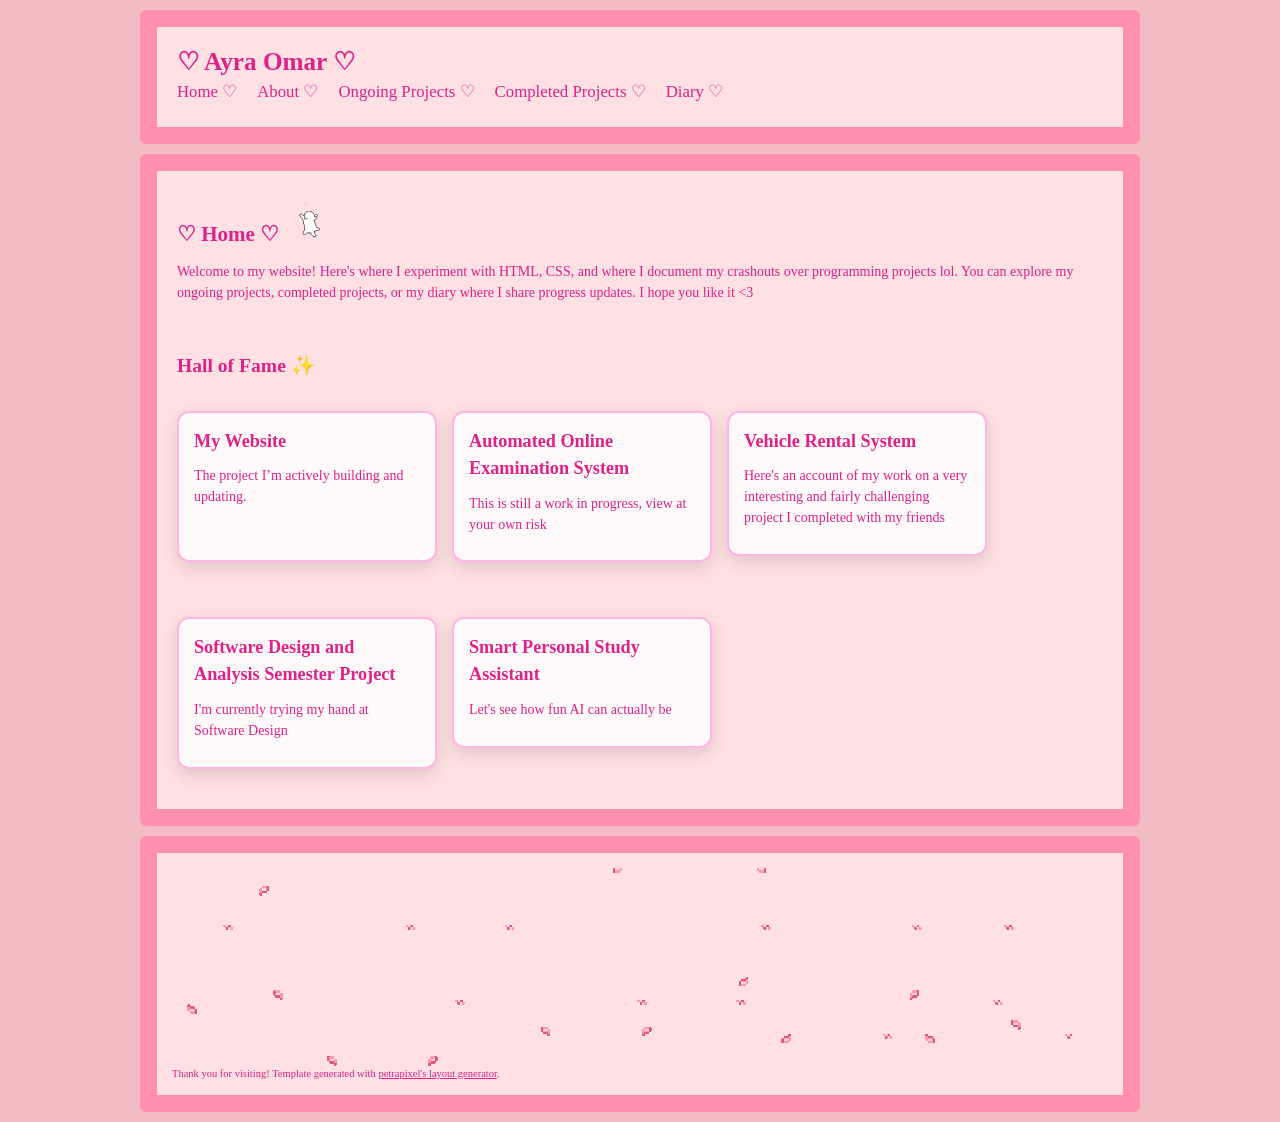
==== index.html @ 64a43286 "Add files via upload" ====
<!DOCTYPE html>
<html lang="en">
  <head>

    <!-- Change your site title: (It is shown in the tab) -->
    <title>♡ Ayra Omar ♡</title>

    <!-- Change your site description: (It is shown in Google results) -->
    <meta content="My personal portfolio!" name="description" />

    <!-- Setting character encoding and viewport size. Do not remove. -->
    <meta charset="UTF-8">
    <meta name="viewport" content="width=device-width, initial-scale=1.0" />

    <!-- FavIcon (small image in tab), change to any image you want: -->
  <link href="icon.jpeg" rel="icon" type="image/x-icon" />

    <!-- CSS: -->
    <!-- You will have to change this to "../style.css" if this HTML file is in a subfolder, to "../../style.css" if this HTML file is in 2 subfolders, etc. -->
    <link href="style.css" rel="stylesheet" />
    

    <script>
      // Template generated with petrapixel's layout generator.
      // (Please do not remove this credit.)
      console.log("%cTemplate generated with petrapixel's layout generator: https://petrapixel.neocities.org/coding/layout-generator", "font-size: 14pt; color: #922a45; background: #ffd3ef");
    </script>
  </head>
  <body>
    <!-- The next line is a skip-to-content link for keyboard users. Do not remove it! -->
    <a href="#content" id="skip-to-content-link">Skip to content</a>

    <div class="layout">
  
      <!-- =============================================== -->
      <!-- HEADER -->
      <!-- =============================================== -->

      <header>

        <div class="header-content">
	        <div class="header-title">♡ Ayra Omar ♡</div>
	        
	        <!-- NAVIGATION -->
	        <nav>
  <ul>
    <li><a href="index.html">Home ♡</a></li>
    <li><a href="about.html">About ♡</a></li>
    <li><a href="ongoing.html">Ongoing Projects ♡</a></li>
    <li><a href="completed.html">Completed Projects ♡</a></li>
    <li><a href="diary.html">Diary ♡</a></li>
  </ul>
</nav>
        	
        </div>
      </header>

	  
        
      <!-- =============================================== -->
      <!-- LEFT SIDEBAR -->
      <!-- =============================================== -->

     <body class="no-sidebar"></body>
  
      <main id="content"> <!-- Do NOT remove the ID here -->

        

        <!-- =============================================== -->
        <!-- MAIN CONTENT -->
        <!-- =============================================== -->


        <section>
          <h1 class="Home">
            ♡ Home ♡
              <img src="Cute kawaii gif.gif" class ="card-gif">
            </h1>
          <p>
           Welcome to my website! Here's where I experiment with HTML, CSS, and where I document my crashouts over programming projects lol. You can explore my ongoing projects, completed projects, or my diary where I share progress updates. I hope you like it <3</p>
           <br>
           <h2>Hall of Fame ✨</h2>

<div class="home-projects">

    <div class="card">
      <h3>My Website</h3>
      <p>The project I’m actively building and updating.</p>
    </div>

  <a href="dataStructuresProject.html" class="card-link">
    <div class="card">
      <h3>Automated Online Examination System</h3>
      <p>This is still a work in progress, view at your own risk</p>
    </div>
  </a>
  <a href="vehicleRentalSystem.html" class="card-link">
    <div class="card">
      <h3>Vehicle Rental System</h3>
      <p>Here's an account of my work on a very interesting and fairly challenging project I completed with my friends</p>
    </div>
  </a>
          <a href="SDAproject.html" class="card-link">
          <div class="card">
              <h3> Software Design and Analysis Semester Project</h3>
<p>I'm currently trying my hand at Software Design</p>
          </div>
          </a>
 <a href="AIProject.html" class="card-link">
          <div class="card">
              <h3> Smart Personal Study Assistant</h3>
<p>Let's see how fun AI can actually be</p>
          </div>
          </a>
</div>
        </section>
      </main>


      <!-- =============================================== -->
      <!-- FOOTER -->
      <!-- =============================================== -->

       <footer>
  <div class="footer-container">
    <img src="petals.gif" class="footer-gif">
    <div>Thank you for visiting! Template generated with <a href="https://petrapixel.neocities.org/coding/layout-generator.html">petrapixel's layout generator</a>.</div>
  </div>
</footer>
    <!-- Closing .layout: -->
    </div>


    <!-- Add any additional Javascript code (<script></script>) here. -->
     <audio id="clickSound" src="click.mp3"></audio>
     <script>
  const clickSound = document.getElementById("clickSound");

  const clickableElements = document.querySelectorAll("a, button");

  clickableElements.forEach(el => {
    el.addEventListener("click", () => {
      clickSound.currentTime = 0;
      clickSound.play();
    });
  });
</script>
       <audio id="hoverSound" src="hover.mp3"></audio>
     <script>
  const sound = document.getElementById("hoverSound");

  const links = document.querySelectorAll("nav a");

  links.forEach(link => {
    link.addEventListener("mouseenter", () => {
      sound.currentTime = 0;
      sound.play();
    });
  });
</script>
  </body>
</html>
---- style.css ----
/* -------------------------------------------------------- */
/* VARIABLES */
/* -------------------------------------------------------- */

/* Variables are used like this: var(--text-color) */
@media (max-width: 800px) {
  .home-projects,
  .project-preview,
  .home-nav {
    flex-direction: column;
    align-items: center;
    gap: 10px;
    justify-content: center;
  }
  body {
    font-size: 14px;
  }

  h1 {
    font-size: 1.6rem;
  }

  h2 {
    font-size: 1.3rem;
  }
img,
  video {
    max-width: 100%;
    height: auto;
  }
* {
  box-sizing: border-box;
}
.layout {
   width: 100%;
    grid-template-columns: 1fr;
}
body {
  overflow-x: hidden;
}
  .card-gif,
  .title-gif {
    width: 30px;
  }
  .card {
    width: 90%;
    margin: 0 auto;
  }
}
@font-face {
    font-family: 'OldNewspaper'; /* Give it a name you'll remember */
    src: url('fonts/OldNewspaperTypes.ttf') format('truetype');
    font-weight: normal;
    font-style: normal;
}
:root {
  /* Background Colors: */
  --background-color: #f2bdc2;
  --content-background-color: #ffe0e3;
  --sidebar-background-color: #ffe0e3;

  /* Text Colors: */
  --text-color: #e0218a;
  --sidebar-text-color: #e0218a;
  --link-color: #e0218a;
  --link-color-hover: #e0218a;

  /* Text: */
  --font: OldNewspaper, OldNewspaper;
  --heading-font: OldNewspaper;
  --font-size: 14px;
  --letter-spacing: 0.5px;

  /* Other Settings: */
  --margin: 10px;
  --padding: 20px;
  --border: 17px solid #ff91af;
  --round-borders: 6px;
  --sidebar-width: 400px;
}

/* -------------------------------------------------------- */
/* BASICS */
/* -------------------------------------------------------- */

* {
  box-sizing: border-box;
}

body {
  display: flex;
  align-items: flex-start;
  justify-content: center;
  min-height: 100vh;
  font-size: var(--font-size);
  margin: 0;
  padding: var(--margin);
  color: var(--text-color);
  font-family: var(--font);
  line-height: 1.2;
  background: var(--background-color);
  background-image: url("https://tse1.mm.bing.net/th/id/OIP.FplvnYpSXaGTWVfU-zD03wHaEA?pid=Api&P=0&h=220");
}

::selection {
  /* (Text highlighted by the user) */
  background: rgba(236, 128, 164, 0.2);
}

mark {
  /* Text highlighted by using the <mark> element */
  text-shadow: 1px 1px 4px var(--link-color);
  background-color: inherit;
  color: var(--text-color);
}

/* Links: */
a {
  text-decoration: underline;
}

a,
a:visited {
  color: var(--link-color);
}

a:hover,
a:focus {
  color: var(--link-color-hover);
  text-decoration: none;
}

/* -------------------------------------------------------- */
/* LAYOUT */
/* -------------------------------------------------------- */

.layout {
  width: 1000px;
  display: grid;
  grid-gap: var(--margin);
  grid-template: "header header" auto "leftSidebar main" auto "footer footer" auto / var(--sidebar-width) auto;
  /* Confused by the grid? Check out my tutorial: https://petrapixel.neocities.org/coding/positioning-tutorial#grid */
}

main {
  grid-area: main;
  overflow-y: auto;
  padding: var(--padding);
  background: var(--content-background-color);
  border: var(--border);
  border-radius: var(--round-borders);
}

/* -------------------------------------------------------- */
/* HEADER */
/* -------------------------------------------------------- */

header {
  grid-area: header;
  font-size: 1.2em;
  border: var(--border);
  border-radius: var(--round-borders);
  background: var(--content-background-color);
}

.header-content {
  padding: var(--padding);
}

.header-title {
  font-family: var(--heading-font);
  font-size: 1.5em;
  font-weight: bold;
}

.header-image img {
  width: 100%;
  height: auto;
}

/* -------------------------------------------------------- */
/* SIDEBARS */
/* -------------------------------------------------------- */

aside {
  grid-area: aside;
  border: var(--border);
  border-radius: var(--round-borders);
  overflow: hidden;
  background: var(--sidebar-background-color);
  padding: var(--padding);
  color: var(--sidebar-text-color);
}

.left-sidebar {
  grid-area: leftSidebar;
}

.right-sidebar {
  grid-area: rightSidebar;
}

.sidebar-title {
  font-weight: bold;
  font-size: 1.2em;
  font-family: var(--heading-font);
}

.sidebar-section:not(:last-child) {
  margin-bottom: 3em;
}

.sidebar-section ul,
.sidebar-section ol {
  padding-left: 1.5em;
}

.sidebar-section > *:not(p):not(ul):not(ol):not(blockquote) {
  margin-top: 10px;
}

/* Sidebar Blockquote: */

.sidebar-section blockquote {
  background: rgba(245, 255, 250, 0);
  padding: 15px;
  margin: 1em 0;
  border-radius: 10px;
  overflow: hidden;
}

.sidebar-section blockquote > *:first-child {
  margin-top: 0;
}

.sidebar-section blockquote > *:last-child {
  margin-bottom: 0;
}

/* Site Button: */

.site-button {
  display: flex;
  flex-direction: column;
  align-items: center;
}

.site-button textarea {
  font-family: monospace;
  font-size: 0.7em;
}

/* -------------------------------------------------------- */
/* FOOTER */
/* -------------------------------------------------------- */

footer {
  grid-area: footer;
  border: var(--border);
  border-radius: var(--round-borders);
  overflow: hidden;
  font-size: 0.75em;
  padding: 15px;
  background: var(--content-background-color);
  display: flex;
}

footer a,
footer a:visited {
  color: var(--link-color);
}

footer a:hover,
footer a:focus {
  color: var(--link-color-hover);
}
.footer-container {
  position: relative;
}

.footer-gif {
  width: 100%;
  display: block;
}

.footer-text {
  position: absolute;
  bottom: 10px;
  width: 100%;
  text-align: center;
  color: white;
  font-weight: bold;
}

/* -------------------------------------------------------- */
/* NAVIGATION */
/* -------------------------------------------------------- */

nav {
  margin-bottom: 3em;
}

nav .sidebar-title {
  margin-bottom: 0.5em;
}

nav ul {
  margin: 0 -5px;
  padding: 0;
  list-style: none;
  user-select: none;
}

nav ul li {
  margin-bottom: 0;
}

nav > ul li > a,
nav > ul li > strong {
  display: inline-block;
}

nav > ul li > a,
nav > ul li > details summary,
nav > ul li > strong {
  padding: 5px 10px;
}

nav > ul li > a.active,
nav > ul li > details.active summary {
  font-weight: bold;
}

nav ul summary {
  cursor: pointer;
}

nav ul ul li > a {
  padding-left: 30px;
}

/* NAVIGATION IN HEADER */

header nav {
  margin-bottom: 0;
}

header nav ul {
  display: flex;
  flex-wrap: wrap;
  margin: 0;
}

header nav ul li {
  position: relative;
}

header nav ul li:first-child > a {
  padding-left: 0;
}

header nav ul li:last-child > a {
  padding-right: 0;
}

/* Subnavigation (Drop-Down): */

header nav ul ul {
  background: var(--content-background-color);
  display: none;
  position: absolute;
  top: 100%;
  left: 10px;
  padding: 0.5em;
  z-index: 1;
  border: var(--border);
  min-width: 100%;
  box-shadow: 0px 1px 5px rgba(0,0,0,0.2);
}

header nav ul li:hover ul,
header nav ul li:focus-within ul {
  display: block;
}

header nav ul li strong {
  color: var(--link-color);
  text-decoration: underline;
  font-weight: normal;
}

header nav ul ul li a {
  display: block;
  padding-left: 0;
  padding-right: 0;
}

header nav a {
  position: relative;
  text-decoration: none;
}

header nav a::after {
  content: "";
  position: absolute;
  left: 0;
  bottom: -3px;
  width: 0%;
  height: 2px;
  background: #e0218a;
  transition: width 0.3s ease;
}

header nav a:hover::after {
  width: 100%;
}
/* -------------------------------------------------------- */
/* CONTENT */
/* -------------------------------------------------------- */

main {
  line-height: 1.5;
}

main a,
main a:visited {
  color: var(--link-color);
}

main a:hover,
main a:focus {
  color: var(--link-color-hover);
  text-decoration-style: wavy;
}

main p,
main .image,
main .full-width-image,
main .two-columns {
  margin: 0.75em 0;
}

main ol,
main ul {
  margin: 0.5em 0;
  padding-left: 1.5em;
}

main ol li,
main ul li {
  margin-bottom: 0.2em;
  line-height: 1.3;
}

main ol {
  padding-left: 2em;
}

main blockquote {
  background: rgba(0, 0, 0, 0.1);
  padding: 15px;
  margin: 1em 0;
  border-radius: 10px;
}

main pre {
  margin: 1em 0 1.5em;
}

main code {
  text-transform: none;
}

main center {
  margin: 1em 0;
  padding: 0 1em;
}

main hr {
  border: 0;
  border-top: var(--border);
  margin: 1.5em 0;
}

/* HEADINGS: */

main h1,
main h2,
main h3,
main h4,
main h5,
main h6 {
  font-family: var(--heading-font);
  margin-bottom: 0;
  line-height: 1.5;
}

main h1:first-child,
main h2:first-child,
main h3:first-child,
main h4:first-child,
main h5:first-child,
main h6:first-child {
  margin-top: 0;
}

main h1 {
  font-size: 1.5em;
}

main h2 {
  font-size: 1.4em;
}

main h3 {
  font-size: 1.3em;
}

main h4 {
  font-size: 1.2em;
}

main h5 {
  font-size: 1.1em;
}

main h6 {
  font-size: 1em;
}

/* COLUMNS: */

.two-columns {
  display: flex;
}

.two-columns > * {
  flex: 1 1 0;
  margin: 0;
}

.two-columns > *:first-child {
  padding-right: 0.75em;
}

.two-columns > *:last-child {
  padding-left: 0.75em;
}

/* -------------------------------------------------------- */
/* CONTENT IMAGES */
/* -------------------------------------------------------- */

.image {
  display: block;
  width: auto;
  height: auto;
  max-width: 100%;
}

.full-width-image {
  display: block;
  width: 100%;
  height: auto;
}

.images {
  display: flex;
  width: calc(100% + 5px + 5px);
  margin-left: -5px;
  margin-right: -5px;
}

.images img {
  width: 100%;
  height: auto;
  padding: 5px;
  margin: 0;
  overflow: hidden;
}

/* -------------------------------------------------------- */
/* ACCESSIBILITY */
/* -------------------------------------------------------- */

/* please do not remove this. */

#skip-to-content-link {
  position: fixed;
  top: 0;
  left: 0;
  display: inline-block;
  padding: 0.375rem 0.75rem;
  line-height: 1;
  font-size: 1.25rem;
  background-color: var(--content-background-color);
  color: var(--text-color);
  transform: translateY(-3rem);
  transition: transform 0.1s ease-in;
  z-index: 99999999999;
}

#skip-to-content-link:focus,
#skip-to-content-link:focus-within {
  transform: translateY(0);
}

/* -------------------------------------------------------- */
/* MOBILE RESPONSIVE */
/* -------------------------------------------------------- */

/* CSS Code for devices < 800px */
@media (max-width: 800px) {
  body {
    font-size: 14px;
  }

  .layout {
    width: 100%;
    grid-template: "header" auto  "leftSidebar" auto "main" auto "footer" auto / 1fr;
    /* Confused by the grid? Check out my tutorial: https://petrapixel.neocities.org/coding/positioning-tutorial#grid */
  }

  
  .right-sidebar { 
    display: none;
  }

  aside {
    border-bottom: 1px solid;
    padding: 9px;
    font-size: 0.9em;
  }

  
  nav {
    padding: 0;
  }

  nav > ul {
    padding-top: 0.5em;
  }

  nav > ul li > a,
  nav > ul li > details summary,
  nav > ul li > strong {
    padding: 0.5em;
  }

  main {
    max-height: none;
    padding: 15px;
  }

  .images {
    flex-wrap: wrap;
  }

  .images img {
    width: 100%;
  }
.gif {
  width: 180px;
  border-radius: 10px;
  display: block;
  margin: 0 auto;
}
.gif-video {
  width: 50px;
  height: auto;
}

  #skip-to-content-link {
    font-size: 1rem;
  }
}

/* -------------------------------------------------------- */
/* CARDS */
/* -------------------------------------------------------- */
.home-projects {
  display: flex;
  gap: 15px;
  flex-wrap: wrap;
  margin-top: 10px;
}
.home-projects .card {
  width: 260px;
  border: 2px solid #ffb6e6;
  box-shadow: 0 6px 18px rgba(0,0,0,0.12);
}
.card {
  background: #fffafa;
  padding: 15px;
  margin: 20px 0;
  border-radius: 12px;
  box-shadow: 0 4px 12px rgba(0,0,0,0.1);
   transition: transform 0.2s ease, box-shadow 0.2s ease;
   cursor: pointer;
}
.card:hover {
  transform: scale(1.02);
  box-shadow: 0 8px 20px rgba(0,0,0,0.15);
}
.card-header {
  display: flex;
  align-items: center;
  gap: 10px;
}
.card-gif {
  width: 50px;
  height: auto;
  border-radius: 8px;
}
.card-link {
  text-decoration: none;
  color: inherit;
  display: block;
}
.tags {
  margin-top: 10px;
}

.tag {
  display: inline-block;
  background: #ffe4f2;   /* soft pink */
  color: #000;
  padding: 2px 8px;
  margin: 3px;
  border-radius: 6px;
  font-size: 12px;
  border: 1px solid #ffcce6;
}
.tag:hover {
  background: #ffb6e6;
}

/* -------------------------------------------------------- */
/* NO SIDEBAR */
/* -------------------------------------------------------- */
.no-sidebar .layout {
  grid-template:
    "header" auto
    "main" auto
    "footer" auto
    / 1fr;
}

.page-title {
  display: flex;
  align-items: center;
  gap: 10px;
}

.slideshow {
  position: relative;
  text-align: center;
}

.slide {
  display: none;
  width: 60%;
  max-width: 500px;
  margin: auto;
  border-radius: 10px;
}

.slide.active {
  display: block;
}

.slideshow button {
  position: absolute;
  top: 50%;
  transform: translateY(-50%);
  background: pink;
  border: none;
  padding: 8px 12px;
  cursor: pointer;
}

.slideshow button:first-of-type {
  left: 10px;
}

.slideshow button:last-of-type {
  right: 10px;
}
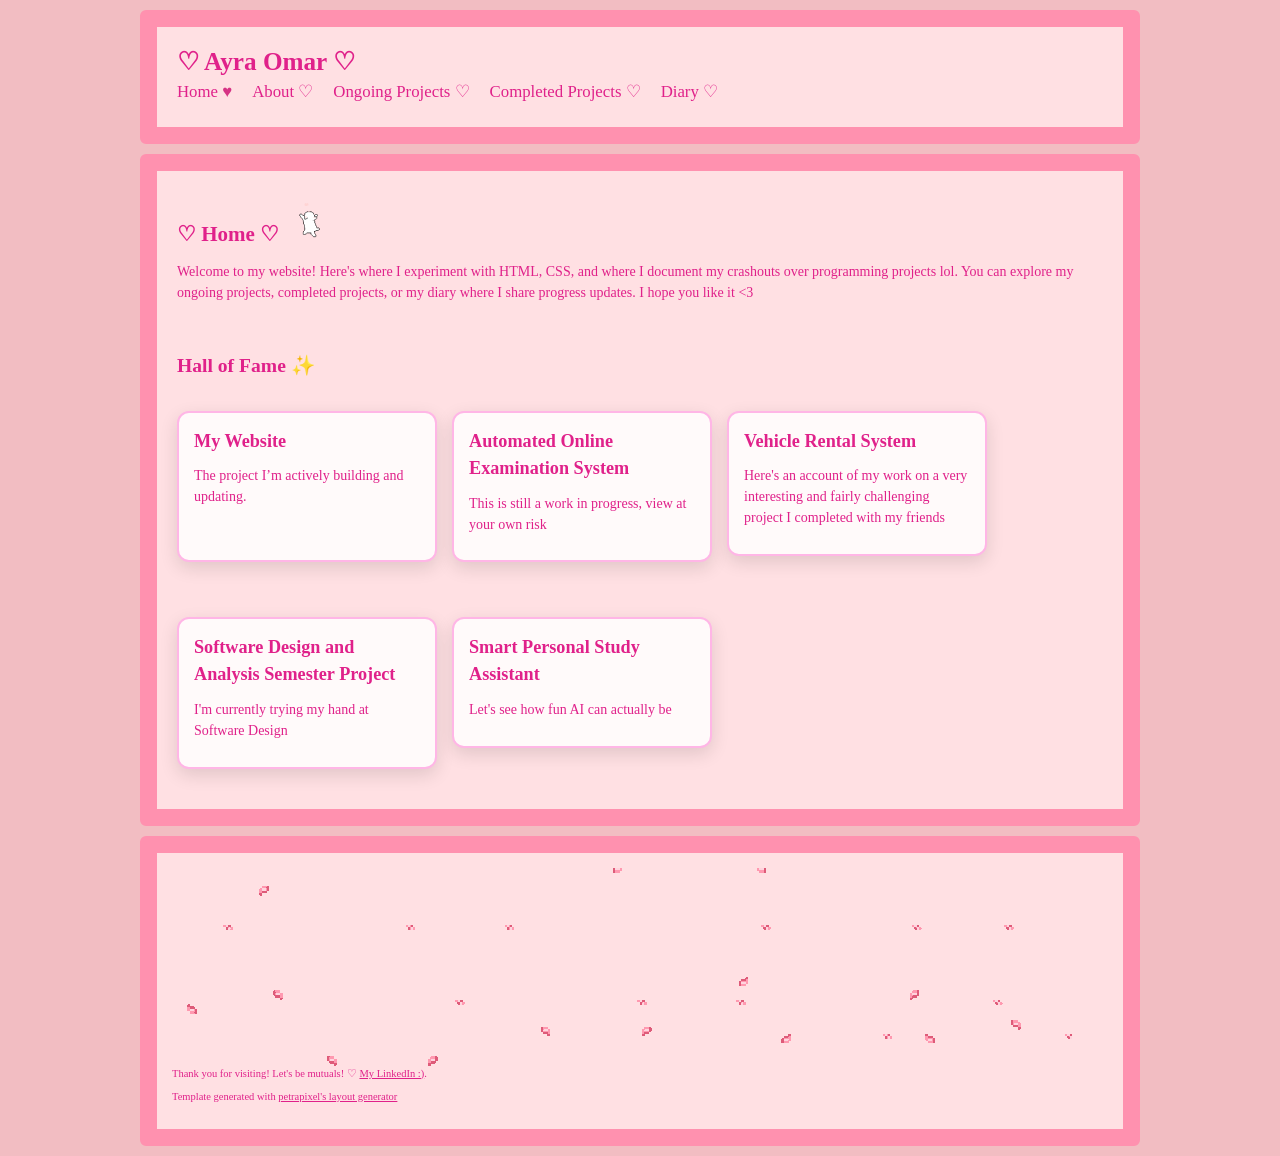
==== commit 04af5411: "Add files via upload Added active nav states with filled hearts ♡ → ♥ and linked my LinkedIn in the " ====
--- a/index.html
+++ b/index.html
@@ -44,7 +44,10 @@
 	        <!-- NAVIGATION -->
 	        <nav>
   <ul>
-    <li><a href="index.html">Home ♡</a></li>
+    <li><a href="index.html" class="nav-active">
+      Home 
+      <span class="heart-filled">♥</span>
+    </a></li>
     <li><a href="about.html">About ♡</a></li>
     <li><a href="ongoing.html">Ongoing Projects ♡</a></li>
     <li><a href="completed.html">Completed Projects ♡</a></li>
@@ -125,7 +128,8 @@
        <footer>
   <div class="footer-container">
     <img src="petals.gif" class="footer-gif">
-    <div>Thank you for visiting! Template generated with <a href="https://petrapixel.neocities.org/coding/layout-generator.html">petrapixel's layout generator</a>.</div>
+    <div>Thank you for visiting! Let's be mutuals! ♡ <a href = "https://www.linkedin.com/in/ayra-omar-4346a4377/"> My LinkedIn :)</a>.
+    <p>Template generated with <a href="https://petrapixel.neocities.org/coding/layout-generator.html">petrapixel's layout generator</a></div>
   </div>
 </footer>
     <!-- Closing .layout: -->
--- a/style.css
+++ b/style.css
@@ -363,6 +363,21 @@
   padding-right: 0;
 }
 
+/* Hide the filled heart by default */
+.heart-filled {
+    display: none;
+}
+
+/* When the parent link has the active class, swap them! */
+.nav-active .heart-hollow {
+    display: none;
+}
+
+.nav-active .heart-filled {
+    display: inline;
+    color: #D63384;
+}
+
 /* Subnavigation (Drop-Down): */
 
 header nav ul ul {
@@ -583,7 +598,6 @@
 /* ACCESSIBILITY */
 /* -------------------------------------------------------- */
 
-/* please do not remove this. */
 
 #skip-to-content-link {
   position: fixed;
@@ -752,6 +766,10 @@
   gap: 10px;
 }
 
+/* -------------------------------------------------------- */
+/* SLIDESHOW */
+/* -------------------------------------------------------- */
+
 .slideshow {
   position: relative;
   text-align: center;
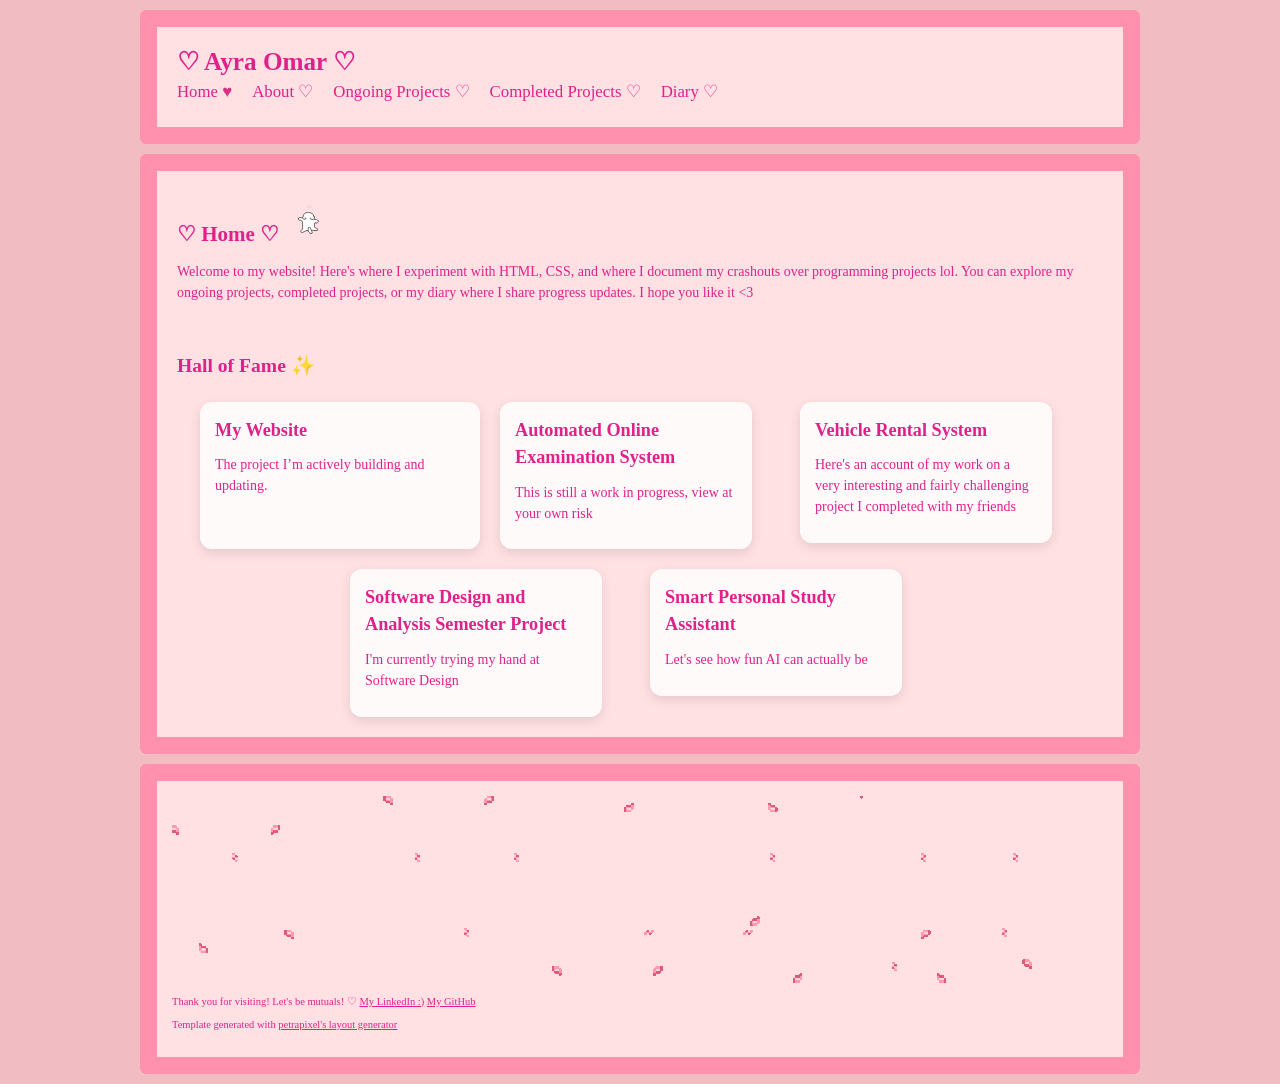
==== commit bd736c10: "Add files via upload Improved Navigation on project pages & added content" ====
--- a/index.html
+++ b/index.html
@@ -84,9 +84,8 @@
            Welcome to my website! Here's where I experiment with HTML, CSS, and where I document my crashouts over programming projects lol. You can explore my ongoing projects, completed projects, or my diary where I share progress updates. I hope you like it <3</p>
            <br>
            <h2>Hall of Fame ✨</h2>
-
+<br>
 <div class="home-projects">
-
     <div class="card">
       <h3>My Website</h3>
       <p>The project I’m actively building and updating.</p>
@@ -128,7 +127,8 @@
        <footer>
   <div class="footer-container">
     <img src="petals.gif" class="footer-gif">
-    <div>Thank you for visiting! Let's be mutuals! ♡ <a href = "https://www.linkedin.com/in/ayra-omar-4346a4377/"> My LinkedIn :)</a>.
+    <div>Thank you for visiting! Let's be mutuals! ♡ <a href = "https://www.linkedin.com/in/ayra-omar-4346a4377/"> My LinkedIn :)</a>
+    <a href = "https://github.com/ayraomar">My GitHub</a>
     <p>Template generated with <a href="https://petrapixel.neocities.org/coding/layout-generator.html">petrapixel's layout generator</a></div>
   </div>
 </footer>
--- a/style.css
+++ b/style.css
@@ -694,23 +694,29 @@
 /* -------------------------------------------------------- */
 .home-projects {
   display: flex;
-  gap: 15px;
   flex-wrap: wrap;
-  margin-top: 10px;
+  gap: 20px;
+  justify-content: center;
+  margin: 0 auto;
+  max-width: 1200px;
 }
 .home-projects .card {
-  width: 260px;
-  border: 2px solid #ffb6e6;
-  box-shadow: 0 6px 18px rgba(0,0,0,0.12);
+ width: 280px;         
+ min-height: 125px; 
+ margin: 0;    
+ display: flex;
+ flex-direction: column;
+ justify-content: flex-start;
 }
 .card {
   background: #fffafa;
   padding: 15px;
-  margin: 20px 0;
+  margin: 20px auto;
   border-radius: 12px;
   box-shadow: 0 4px 12px rgba(0,0,0,0.1);
-   transition: transform 0.2s ease, box-shadow 0.2s ease;
-   cursor: pointer;
+  transition: transform 0.2s ease, box-shadow 0.2s ease;
+  cursor: pointer;
+  max-width: 90%
 }
 .card:hover {
   transform: scale(1.02);
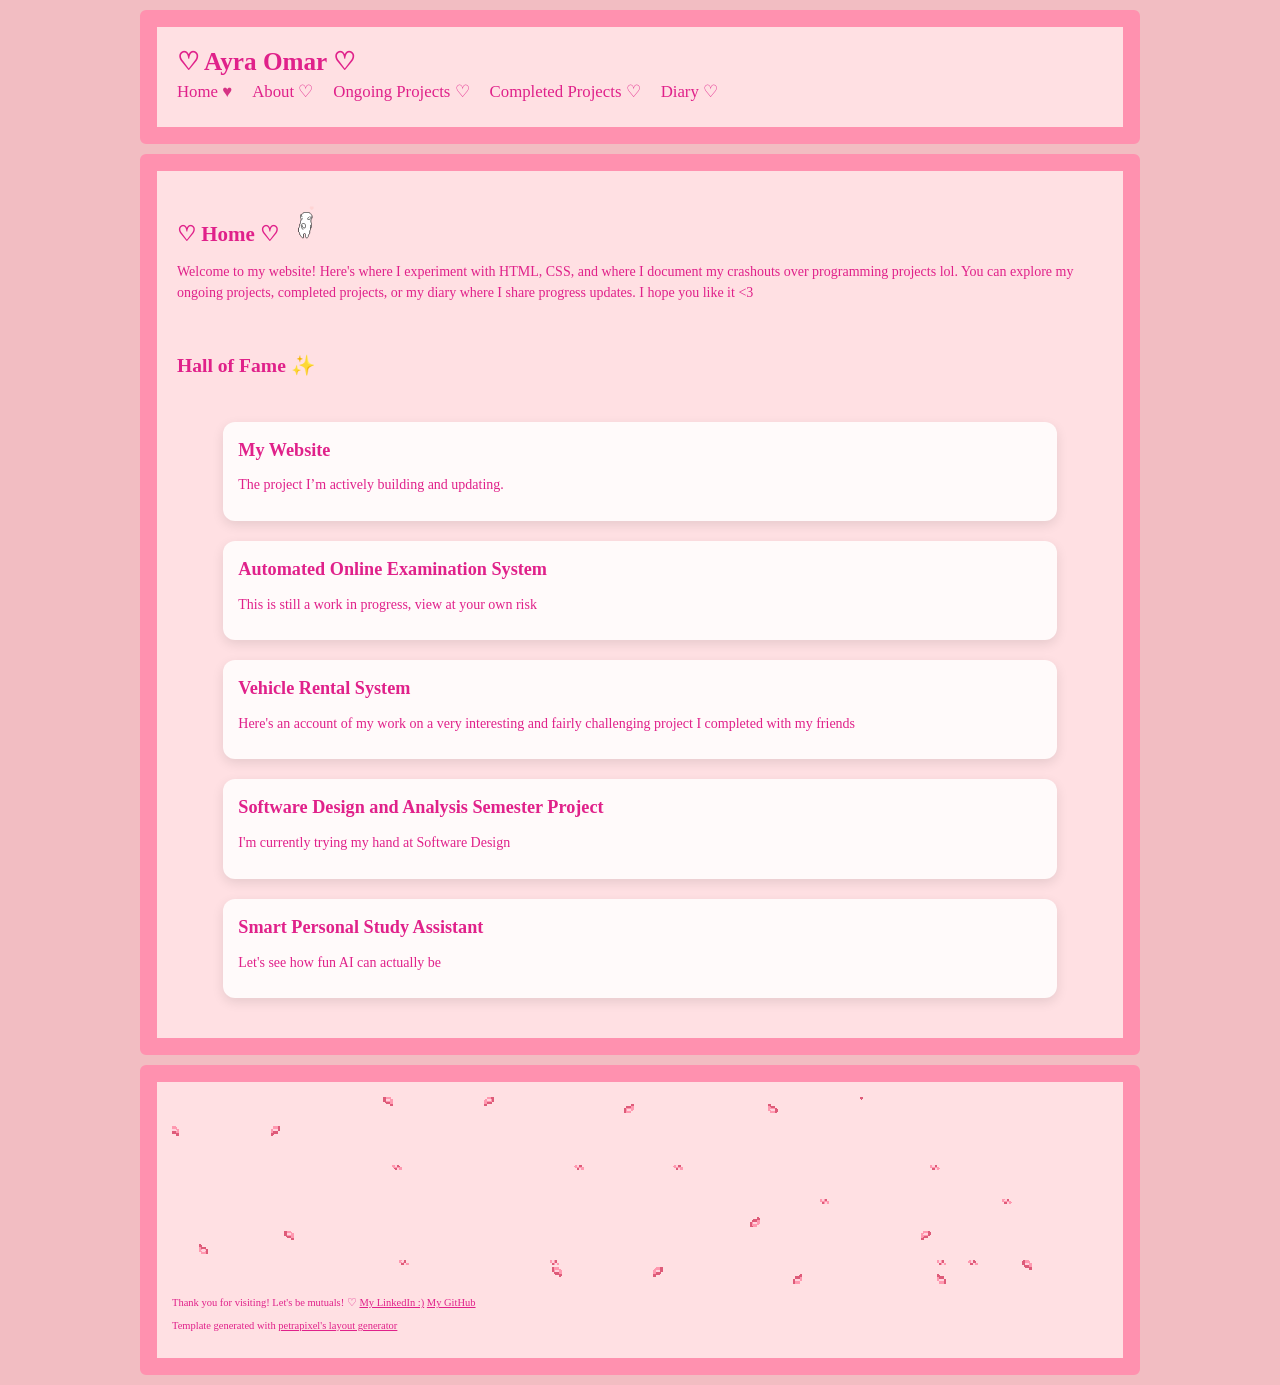
==== commit 7266e4f4: "Add files via upload" ====
--- a/index.html
+++ b/index.html
@@ -85,7 +85,6 @@
            <br>
            <h2>Hall of Fame ✨</h2>
 <br>
-<div class="home-projects">
     <div class="card">
       <h3>My Website</h3>
       <p>The project I’m actively building and updating.</p>
@@ -115,7 +114,7 @@
 <p>Let's see how fun AI can actually be</p>
           </div>
           </a>
-</div>
+
         </section>
       </main>
 
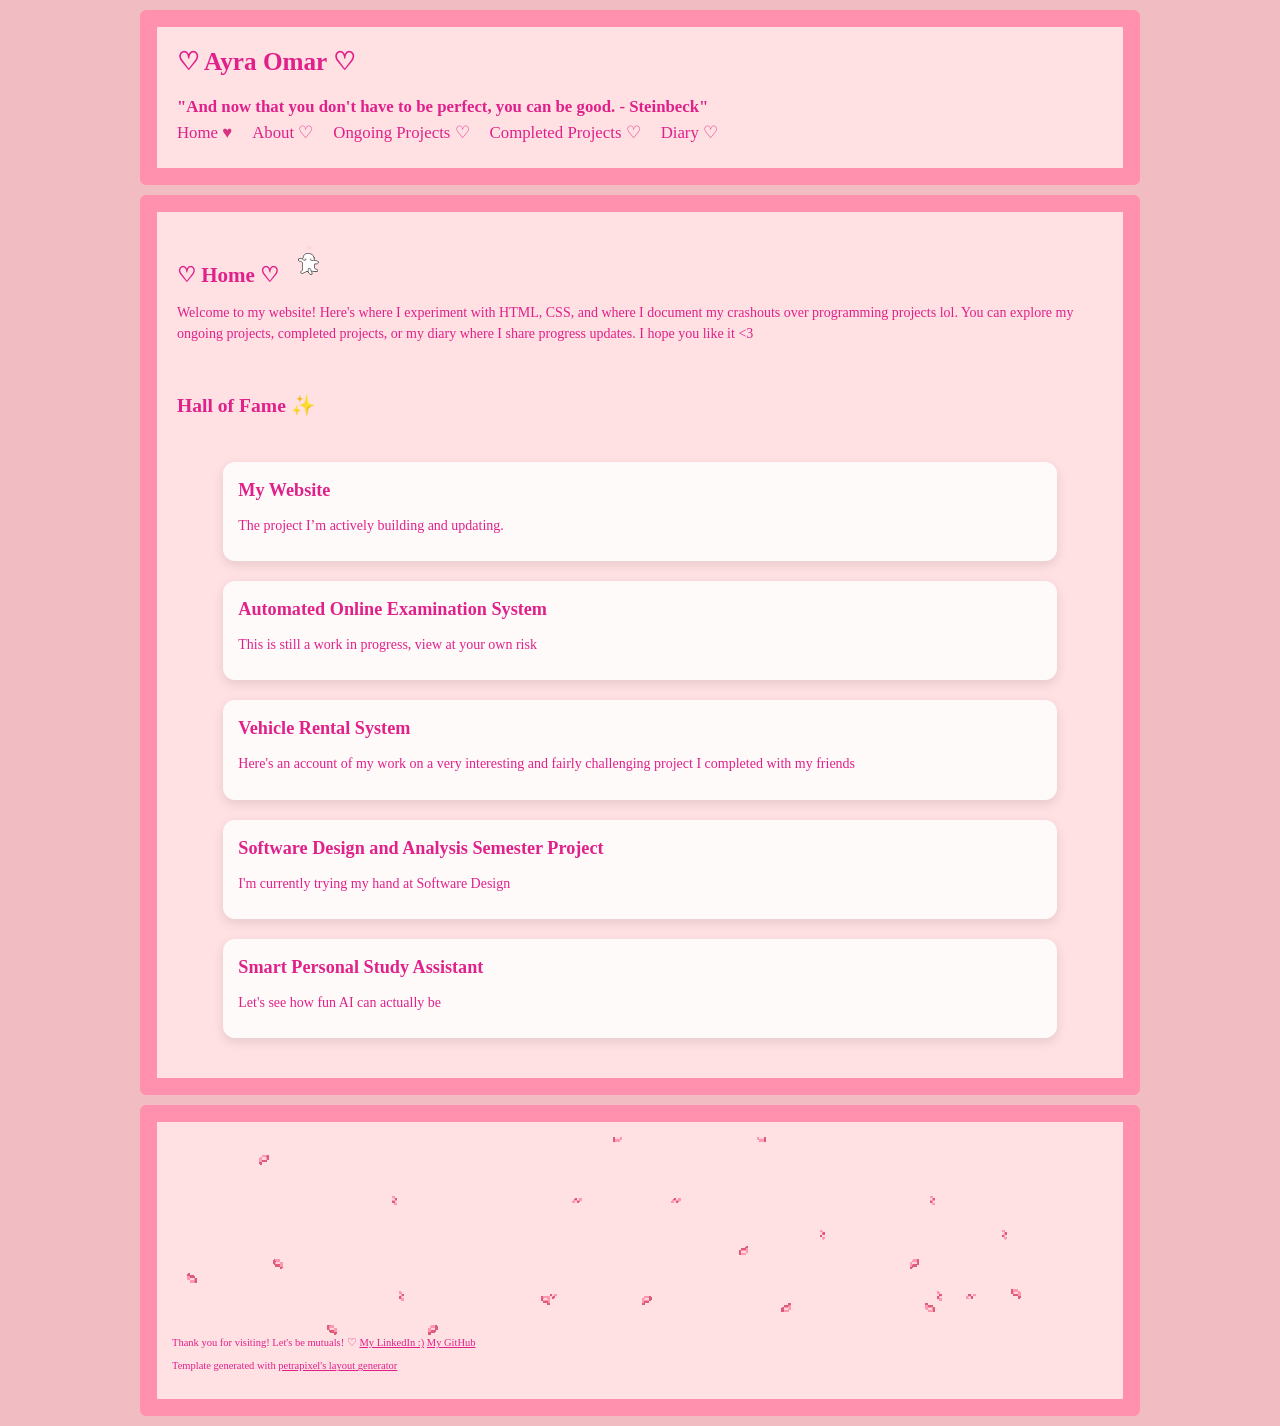
==== commit c9d08920: "Add files via upload" ====
--- a/index.html
+++ b/index.html
@@ -40,7 +40,8 @@
 
         <div class="header-content">
 	        <div class="header-title">♡ Ayra Omar ♡</div>
-	        
+          <br>
+	        <div class="header-text">"And now that you don't have to be perfect, you can be good. - Steinbeck"</div>
 	        <!-- NAVIGATION -->
 	        <nav>
   <ul>
--- a/style.css
+++ b/style.css
@@ -178,6 +178,12 @@
   height: auto;
 }
 
+.header-text {
+  font-family: var(--heading-font);
+  font-size: 1em;
+  font-weight: bold;
+}
+
 /* -------------------------------------------------------- */
 /* SIDEBARS */
 /* -------------------------------------------------------- */
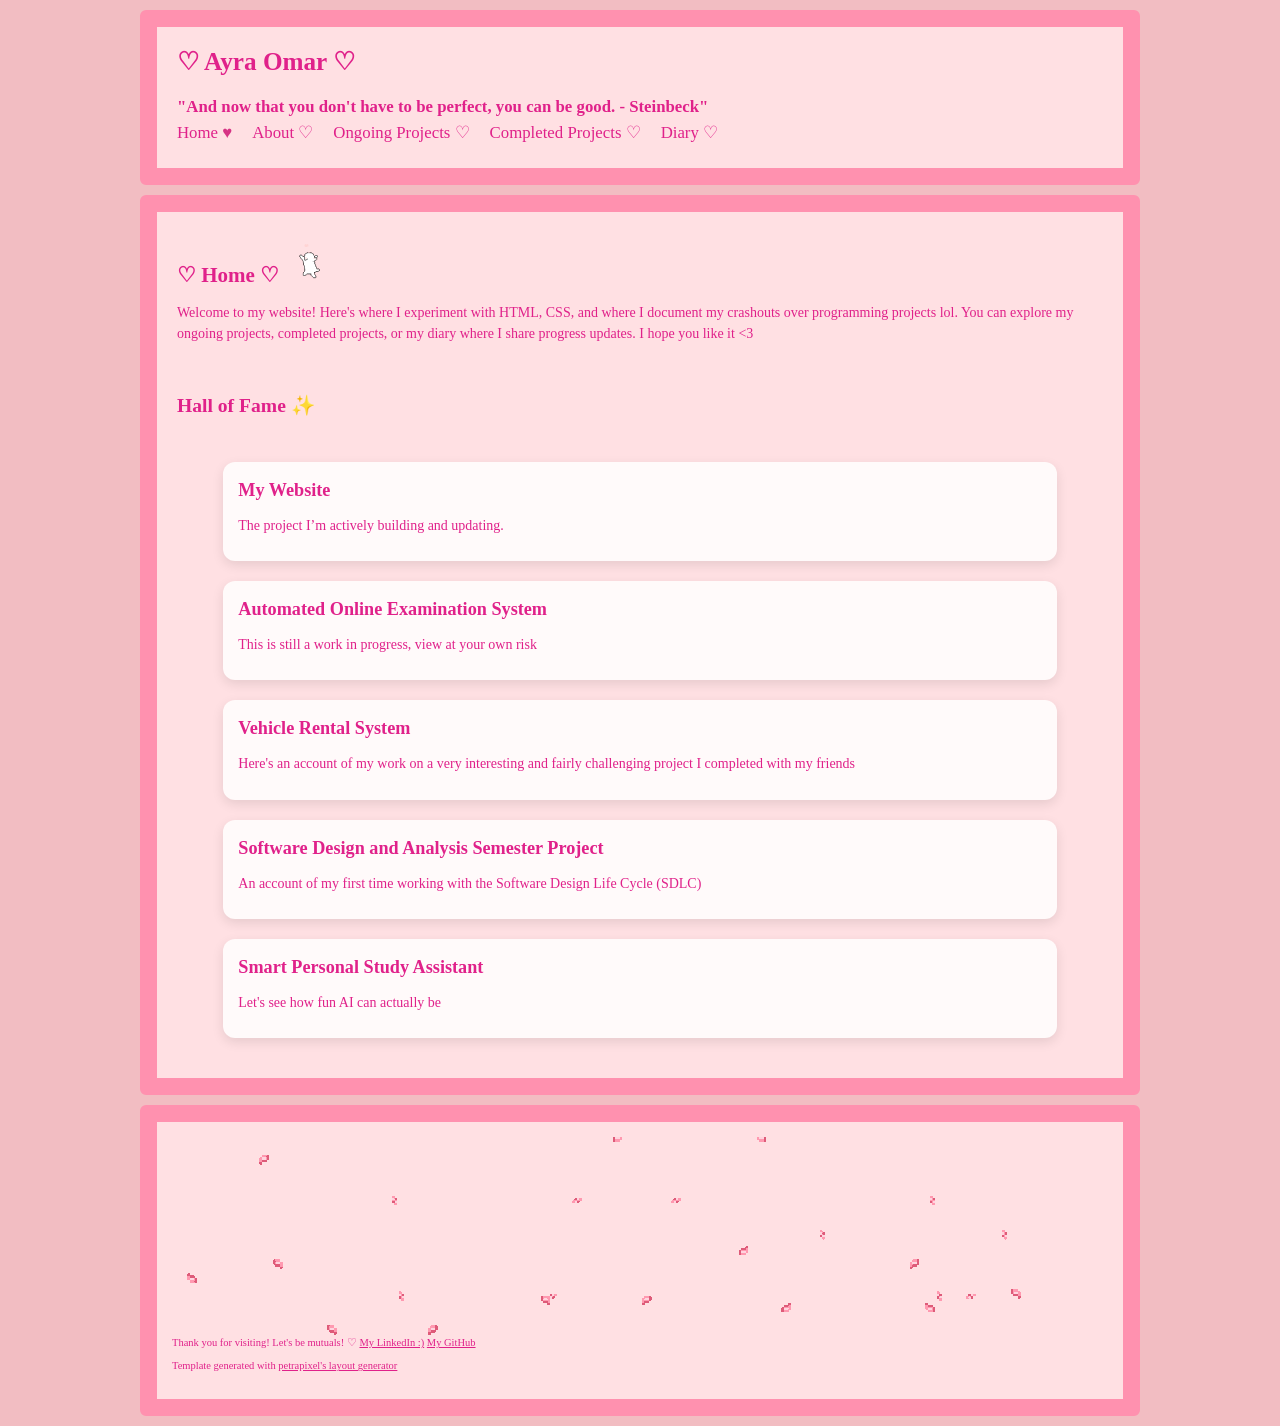
==== commit 3da8d318: "Add files via upload" ====
--- a/index.html
+++ b/index.html
@@ -106,7 +106,7 @@
           <a href="SDAproject.html" class="card-link">
           <div class="card">
               <h3> Software Design and Analysis Semester Project</h3>
-<p>I'm currently trying my hand at Software Design</p>
+<p>An account of my first time working with the Software Design Life Cycle (SDLC)</p>
           </div>
           </a>
  <a href="AIProject.html" class="card-link">
--- a/style.css
+++ b/style.css
@@ -502,6 +502,12 @@
   border-top: var(--border);
   margin: 1.5em 0;
 }
+.center {
+  display: block;
+  margin-left: auto;
+  margin-right: auto;
+  width: 50%;
+}
 
 /* HEADINGS: */
 
